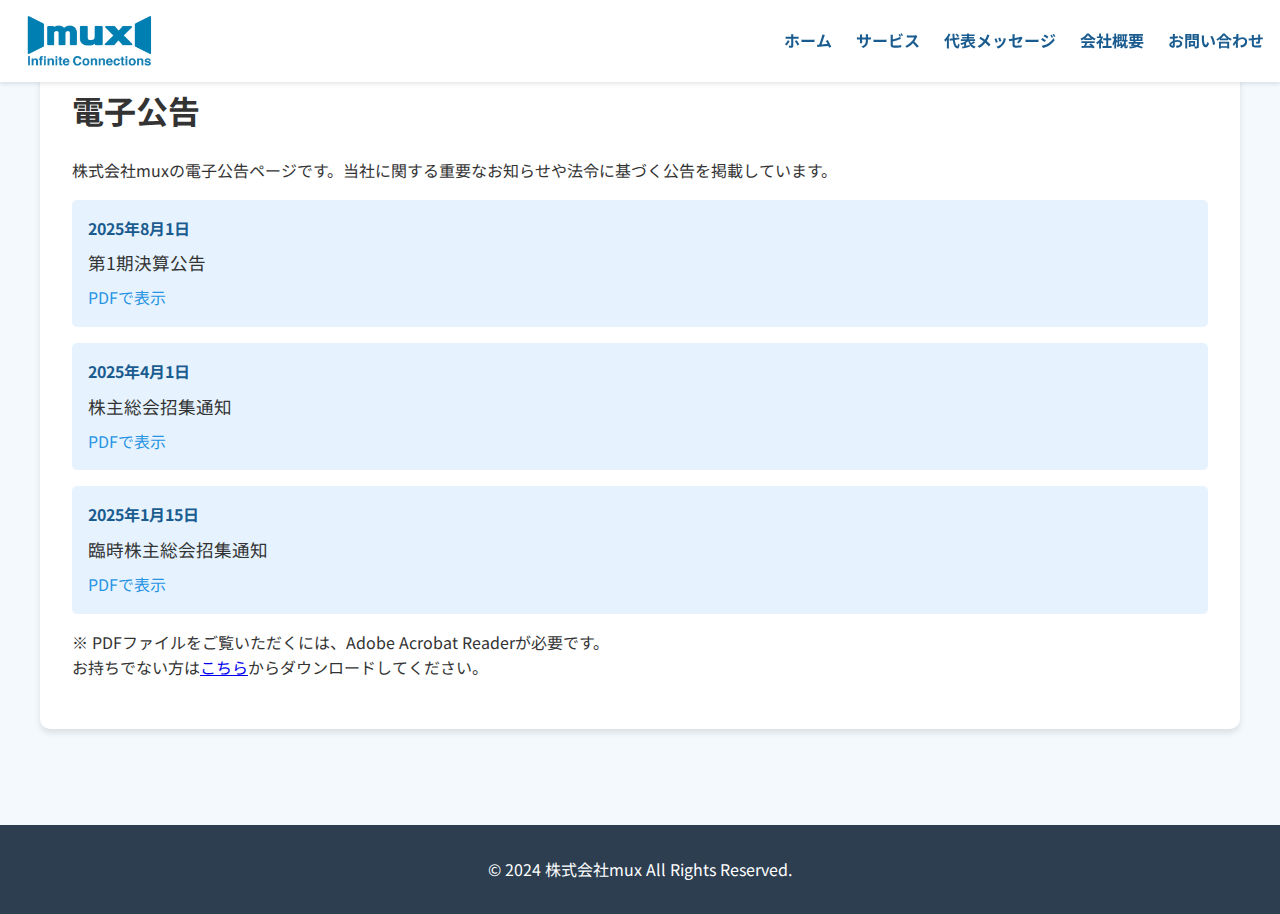
==== ir/publicnotices/index.html @ b733ef98 "電子公告ページを追加" ====
<!DOCTYPE html>
<html lang="ja">
<head>
    <meta charset="UTF-8">
    <meta name="viewport" content="width=device-width, initial-scale=1.0">
    <title>電子公告 - 株式会社mux</title>
    <link href="https://fonts.googleapis.com/css2?family=Noto+Sans+JP:wght@400;700&display=swap" rel="stylesheet">
    <link rel="stylesheet" href="../../styles.css">
    <style>
        .notice-list {
            list-style-type: none;
            padding: 0;
        }
        .notice-item {
            background-color: var(--light-accent);
            margin-bottom: 1rem;
            padding: 1rem;
            border-radius: 5px;
        }
        .notice-date {
            font-weight: bold;
            color: var(--dark-accent);
        }
        .notice-title {
            margin-top: 0.5rem;
            font-size: 1.1rem;
        }
        .notice-link {
            display: inline-block;
            margin-top: 0.5rem;
            color: var(--main-color);
            text-decoration: none;
        }
        .notice-link:hover {
            text-decoration: underline;
        }
    </style>
</head>
<body>
    <header>
        <img src="../../img/logo.png" alt="株式会社mux ロゴ" class="logo">
        <nav>
            <ul>
                <li><a href="../../index.html">ホーム</a></li>
                <li><a href="../../index.html#services">サービス</a></li>
                <li><a href="../../index.html#ceo-message">代表メッセージ</a></li>
                <li><a href="../../index.html#company-overview">会社概要</a></li>
                <li><a href="../../index.html#contact">お問い合わせ</a></li>
            </ul>
        </nav>
    </header>

    <main class="container">
        <section id="electronic-notice">
            <h1>電子公告</h1>
            <p>株式会社muxの電子公告ページです。当社に関する重要なお知らせや法令に基づく公告を掲載しています。</p>
            
            <ul class="notice-list">
                <li class="notice-item">
                    <div class="notice-date">2025年8月1日</div>
                    <div class="notice-title">第1期決算公告</div>
                    <a href="#" class="notice-link">PDFで表示</a>
                </li>
                <li class="notice-item">
                    <div class="notice-date">2025年4月1日</div>
                    <div class="notice-title">株主総会招集通知</div>
                    <a href="#" class="notice-link">PDFで表示</a>
                </li>
                <li class="notice-item">
                    <div class="notice-date">2025年1月15日</div>
                    <div class="notice-title">臨時株主総会招集通知</div>
                    <a href="#" class="notice-link">PDFで表示</a>
                </li>
            </ul>

            <p>
                ※ PDFファイルをご覧いただくには、Adobe Acrobat Readerが必要です。<br>
                お持ちでない方は<a href="https://get.adobe.com/jp/reader/" target="_blank" rel="noopener noreferrer">こちら</a>からダウンロードしてください。
            </p>
        </section>
    </main>

    <footer>
        <p>&copy; 2024 株式会社mux All Rights Reserved.</p>
    </footer>
</body>
</html>
---- styles.css ----
:root {
    --main-color: #2794E3;
    --dark-accent: #1A5C8F;
    --light-accent: #E6F3FF;
    --complement: #E37227;
    --bg-light: #F4F9FD;
    --bg-dark: #2C3E50;
    --text-color: #333333;
}

body {
    font-family: 'Noto Sans JP', sans-serif;
    line-height: 1.6;
    color: var(--text-color);
    margin: 0;
    padding: 0;
    background-color: var(--bg-light);
}

header {
    background-color: white;
    color: var(--dark-accent);
    padding: 1rem;
    display: flex;
    justify-content: space-between;
    align-items: center;
    box-shadow: 0 2px 4px rgba(0,0,0,0.1);
    position: fixed;
    top: 0;
    left: 0;
    right: 0;
    z-index: 1000;
}

.logo {
    max-height: 50px;
    width: auto;
}

nav ul {
    list-style-type: none;
    padding: 0;
    margin: 0;
    display: flex;
}

nav ul li {
    margin-left: 1.5rem;
}

nav ul li a {
    color: var(--dark-accent);
    text-decoration: none;
    font-weight: 700;
    transition: color 0.3s;
}

nav ul li a:hover {
    color: var(--main-color);
}

.container {
    max-width: 1200px;
    margin: 0 auto;
    padding: 2rem;
}

.hero-section {
    position: relative;
    height: 60vh;
    display: flex;
    align-items: center;
    justify-content: center;
    text-align: center;
    color: white;
    overflow: hidden;
    margin-top: 70px;
}

.hero-image {
    position: absolute;
    top: 0;
    left: 0;
    width: 100%;
    height: 100%;
    object-fit: cover;
    z-index: -1;
}

.hero-content {
    background-color: rgba(0, 0, 0, 0.5);
    padding: 2rem;
    border-radius: 10px;
}

.hero-title {
    font-size: 2.5rem;
    font-weight: 700;
    margin-bottom: 1rem;
}

.hero-subtitle {
    font-size: 1.5rem;
    font-weight: 400;
}

.cta-button {
    display: inline-block;
    background-color: var(--main-color);
    color: white;
    padding: 0.5rem 1rem;
    text-decoration: none;
    border-radius: 5px;
    transition: background-color 0.3s;
    font-weight: 700;
}

.cta-button:hover {
    background-color: var(--dark-accent);
}

h2 {
    color: var(--dark-accent);
    font-size: 2rem;
    margin-bottom: 2rem;
}

section {
    background-color: white;
    padding: 2rem;
    margin-bottom: 2rem;
    border-radius: 10px;
    box-shadow: 0 4px 6px rgba(0,0,0,0.1);
}

#ceo-message {
    background-color: white;
    border: 1px solid var(--light-accent);
}

.ceo-content {
    display: flex;
    align-items: flex-start;
    gap: 2rem;
}

.ceo-image {
    flex-shrink: 0;
    width: 200px;
    height: 400px;
    object-fit: cover;
    border-radius: 5%;
}

.services-grid {
    display: grid;
    grid-template-columns: repeat(auto-fit, minmax(300px, 1fr));
    gap: 2rem;
}

.service-box {
    background-color: var(--light-accent);
    border-radius: 10px;
    padding: 1.5rem;
    box-shadow: 0 4px 6px rgba(0,0,0,0.1);
    transition: transform 0.3s ease, box-shadow 0.3s ease;
}

.service-box:hover {
    transform: translateY(-5px);
    box-shadow: 0 6px 12px rgba(0,0,0,0.15);
}

.service-box h3 {
    color: var(--main-color);
    font-size: 1.25rem;
    margin-top: 0;
    margin-bottom: 1rem;
}

footer {
    background-color: var(--bg-dark);
    color: white;
    text-align: center;
    padding: 1rem;
    margin-top: 2rem;
}

/* 会社概要セクションのスタイル */
.company-info-table {
    width: 100%;
    border-collapse: collapse;
    margin-top: 1rem;
}

.company-info-table th,
.company-info-table td {
    border: 1px solid var(--light-accent);
    padding: 0.75rem;
    text-align: left;
}

.company-info-table th {
    background-color: var(--light-accent);
    font-weight: 700;
    width: 30%;
}

.company-info-table td ul {
    margin: 0;
    padding-left: 1.5rem;
}

/* レスポンシブデザイン対応 */
@media (max-width: 768px) {
    .company-info-table,
    .company-info-table tbody,
    .company-info-table tr,
    .company-info-table th,
    .company-info-table td {
        display: block;
        width: 100%;
    }

    .company-info-table th {
        text-align: center;
        padding: 0.5rem;
    }

    .company-info-table td {
        border-top: none;
        padding: 0.5rem;
    }
}
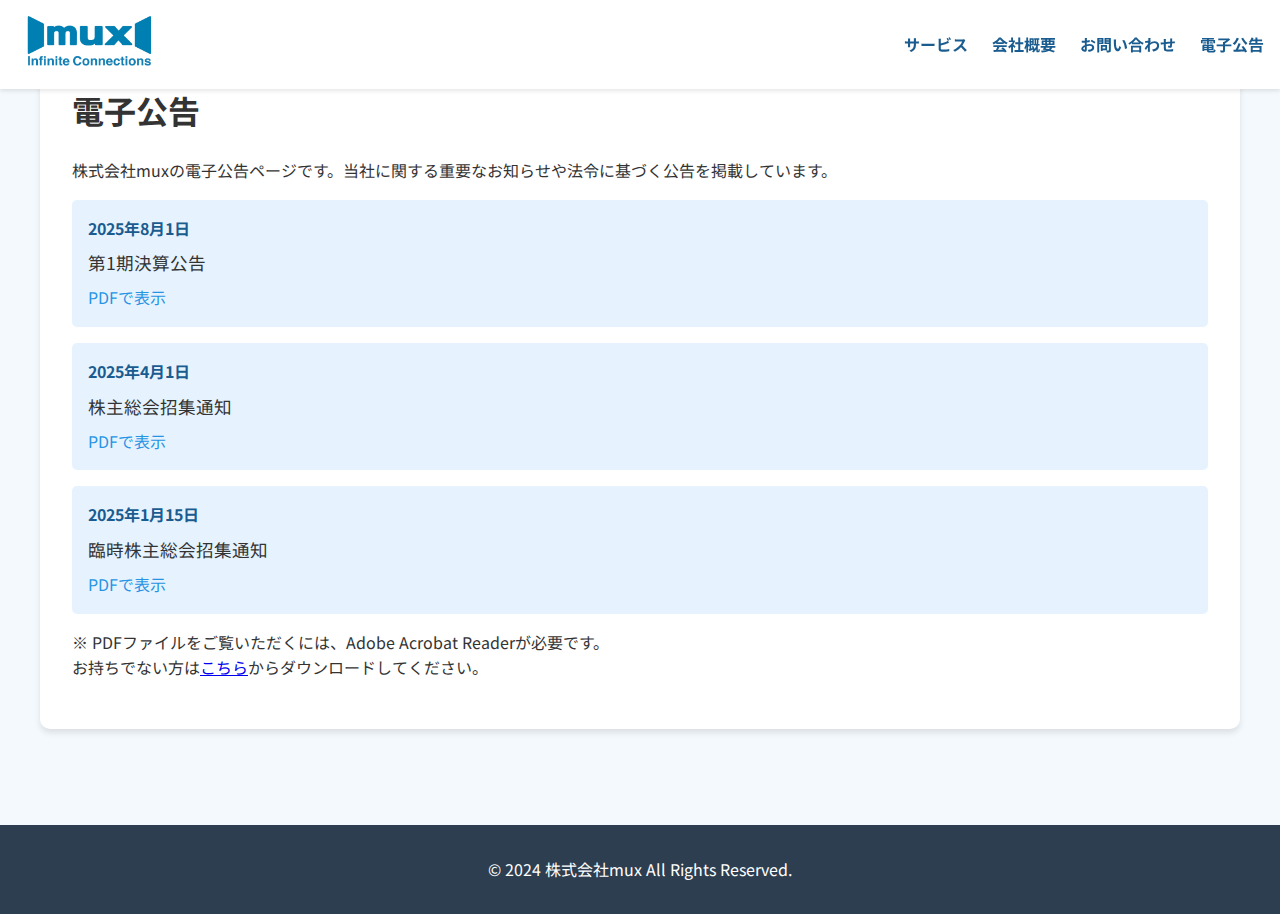
==== commit b5860fea: "代表メッセージの削除、ヘッダの修正など" ====
--- a/ir/publicnotices/index.html
+++ b/ir/publicnotices/index.html
@@ -38,17 +38,21 @@
 </head>
 <body>
     <header>
-        <img src="../../img/logo.png" alt="株式会社mux ロゴ" class="logo">
-        <nav>
-            <ul>
-                <li><a href="../../index.html">ホーム</a></li>
-                <li><a href="../../index.html#services">サービス</a></li>
-                <li><a href="../../index.html#ceo-message">代表メッセージ</a></li>
-                <li><a href="../../index.html#company-overview">会社概要</a></li>
-                <li><a href="../../index.html#contact">お問い合わせ</a></li>
-            </ul>
-        </nav>
-    </header>
+            <a href="../../index.html"><img src="../../img/logo.png" alt="株式会社mux ロゴ" class="logo"></a>
+            <button class="menu-toggle" aria-label="メニュー">
+                <span></span>
+                <span></span>
+                <span></span>
+            </button>
+            <nav class="main-nav">
+                <ul>
+                    <li><a href="../../index.html#services">サービス</a></li>
+                    <li><a href="../../index.html#company-overview">会社概要</a></li>
+                    <li><a href="../../index.html#contact">お問い合わせ</a></li>
+                    <li><a href="index.html">電子公告</a></li>
+                </ul>
+            </nav>
+        </header>
 
     <main class="container">
         <section id="electronic-notice">
@@ -83,5 +87,6 @@
     <footer>
         <p>&copy; 2024 株式会社mux All Rights Reserved.</p>
     </footer>
+    <script src="../../script.js"></script>
 </body>
 </html>--- a/styles.css
+++ b/styles.css
@@ -8,6 +8,7 @@
     --text-color: #333333;
 }
 
+/* Base styles */
 body {
     font-family: 'Noto Sans JP', sans-serif;
     line-height: 1.6;
@@ -17,6 +18,27 @@
     background-color: var(--bg-light);
 }
 
+.container {
+    max-width: 1200px;
+    margin: 0 auto;
+    padding: 2rem;
+}
+
+h2 {
+    color: var(--dark-accent);
+    font-size: 2rem;
+    margin-bottom: 2rem;
+}
+
+section {
+    background-color: white;
+    padding: 2rem;
+    margin-bottom: 2rem;
+    border-radius: 10px;
+    box-shadow: 0 4px 6px rgba(0,0,0,0.1);
+}
+
+/* Header styles */
 header {
     background-color: white;
     color: var(--dark-accent);
@@ -24,6 +46,7 @@
     display: flex;
     justify-content: space-between;
     align-items: center;
+    flex-wrap: wrap;
     box-shadow: 0 2px 4px rgba(0,0,0,0.1);
     position: fixed;
     top: 0;
@@ -37,6 +60,23 @@
     width: auto;
 }
 
+.menu-toggle {
+    display: none;
+    background: none;
+    border: none;
+    cursor: pointer;
+    padding: 0;
+}
+
+.menu-toggle span {
+    display: block;
+    width: 25px;
+    height: 3px;
+    background-color: var(--dark-accent);
+    margin: 5px 0;
+    transition: 0.4s;
+}
+
 nav ul {
     list-style-type: none;
     padding: 0;
@@ -59,12 +99,7 @@
     color: var(--main-color);
 }
 
-.container {
-    max-width: 1200px;
-    margin: 0 auto;
-    padding: 2rem;
-}
-
+/* Hero section styles */
 .hero-section {
     position: relative;
     height: 60vh;
@@ -104,6 +139,7 @@
     font-weight: 400;
 }
 
+/* CTA button styles */
 .cta-button {
     display: inline-block;
     background-color: var(--main-color);
@@ -119,20 +155,37 @@
     background-color: var(--dark-accent);
 }
 
-h2 {
-    color: var(--dark-accent);
-    font-size: 2rem;
-    margin-bottom: 2rem;
-}
-
-section {
-    background-color: white;
-    padding: 2rem;
-    margin-bottom: 2rem;
+/* Services section styles */
+.services-grid {
+    display: grid;
+    grid-template-columns: repeat(auto-fit, minmax(250px, 1fr));
+    gap: 2rem;
+}
+
+.service-box {
+    background-color: var(--light-accent);
     border-radius: 10px;
+    padding: 1.5rem;
     box-shadow: 0 4px 6px rgba(0,0,0,0.1);
-}
-
+    transition: transform 0.3s ease, box-shadow 0.3s ease;
+    max-width: 100%;
+    overflow: hidden;
+}
+
+.service-box:hover {
+    transform: translateY(-5px);
+    box-shadow: 0 6px 12px rgba(0,0,0,0.15);
+}
+
+.service-box h3 {
+    color: var(--main-color);
+    font-size: 1.25rem;
+    margin-top: 0;
+    margin-bottom: 1rem;
+    word-wrap: break-word;
+}
+
+/* CEO message section styles */
 #ceo-message {
     background-color: white;
     border: 1px solid var(--light-accent);
@@ -152,32 +205,36 @@
     border-radius: 5%;
 }
 
-.services-grid {
-    display: grid;
-    grid-template-columns: repeat(auto-fit, minmax(300px, 1fr));
-    gap: 2rem;
-}
-
-.service-box {
+.ceo-message {
+    flex: 1;
+}
+
+/* Company info table styles */
+.company-info-table {
+    width: 100%;
+    border-collapse: collapse;
+    margin-top: 1rem;
+}
+
+.company-info-table th,
+.company-info-table td {
+    border: 1px solid var(--light-accent);
+    padding: 0.75rem;
+    text-align: left;
+}
+
+.company-info-table th {
     background-color: var(--light-accent);
-    border-radius: 10px;
-    padding: 1.5rem;
-    box-shadow: 0 4px 6px rgba(0,0,0,0.1);
-    transition: transform 0.3s ease, box-shadow 0.3s ease;
-}
-
-.service-box:hover {
-    transform: translateY(-5px);
-    box-shadow: 0 6px 12px rgba(0,0,0,0.15);
-}
-
-.service-box h3 {
-    color: var(--main-color);
-    font-size: 1.25rem;
-    margin-top: 0;
-    margin-bottom: 1rem;
-}
-
+    font-weight: 700;
+    width: 30%;
+}
+
+.company-info-table td ul {
+    margin: 0;
+    padding-left: 1.5rem;
+}
+
+/* Footer styles */
 footer {
     background-color: var(--bg-dark);
     color: white;
@@ -186,33 +243,64 @@
     margin-top: 2rem;
 }
 
-/* 会社概要セクションのスタイル */
-.company-info-table {
-    width: 100%;
-    border-collapse: collapse;
-    margin-top: 1rem;
-}
-
-.company-info-table th,
-.company-info-table td {
-    border: 1px solid var(--light-accent);
-    padding: 0.75rem;
-    text-align: left;
-}
-
-.company-info-table th {
-    background-color: var(--light-accent);
-    font-weight: 700;
-    width: 30%;
-}
-
-.company-info-table td ul {
-    margin: 0;
-    padding-left: 1.5rem;
-}
-
-/* レスポンシブデザイン対応 */
+/* Responsive styles */
 @media (max-width: 768px) {
+    .menu-toggle {
+        display: block;
+    }
+
+    .main-nav {
+        flex-basis: 100%;
+        display: none;
+    }
+
+    .main-nav.active {
+        display: block;
+    }
+
+    .main-nav ul {
+        flex-direction: column;
+        align-items: flex-start;
+    }
+
+    .main-nav ul li {
+        margin: 1rem 0;
+    }
+
+    .hero-section {
+        margin-top: 100px;
+    }
+
+    .services-grid {
+        grid-template-columns: 1fr;
+    }
+
+    .service-box {
+        padding: 1rem;
+    }
+
+    .service-box h3 {
+        font-size: 1.1rem;
+    }
+
+    .ceo-content {
+        flex-direction: column;
+        align-items: center;
+    }
+
+    .ceo-image {
+        width: 100%;
+        height: auto;
+        aspect-ratio: 16 / 9;
+        object-fit: cover;
+        border-radius: 5px;
+        margin-bottom: 1rem;
+    }
+
+    .ceo-message {
+        width: 100%;
+    }
+
     .company-info-table,
     .company-info-table tbody,
     .company-info-table tr,
